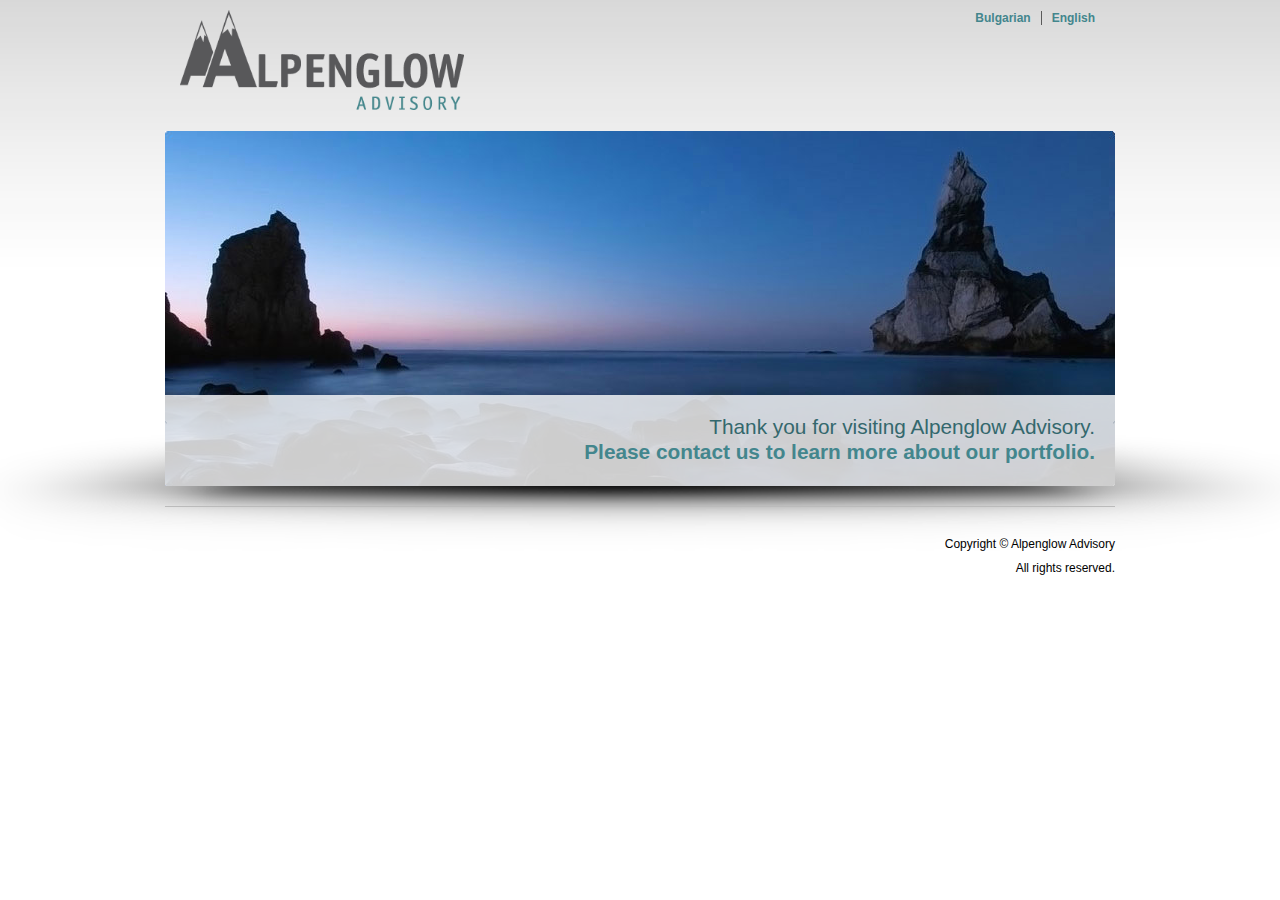
==== index.html @ 34eb944d "Initial commit of content for English version of static site." ====
<!DOCTYPE html PUBLIC "-//W3C//DTD XHTML+RDFa 1.0//EN"
  "http://www.w3.org/MarkUp/DTD/xhtml-rdfa-1.dtd">
<html xmlns="http://www.w3.org/1999/xhtml" xml:lang="en" version="XHTML+RDFa 1.0" dir="ltr"
  xmlns:content="http://purl.org/rss/1.0/modules/content/"
  xmlns:dc="http://purl.org/dc/terms/"
  xmlns:foaf="http://xmlns.com/foaf/0.1/"
  xmlns:og="http://ogp.me/ns#"
  xmlns:rdfs="http://www.w3.org/2000/01/rdf-schema#"
  xmlns:sioc="http://rdfs.org/sioc/ns#"
  xmlns:sioct="http://rdfs.org/sioc/types#"
  xmlns:skos="http://www.w3.org/2004/02/skos/core#"
  xmlns:xsd="http://www.w3.org/2001/XMLSchema#">

<head profile="http://www.w3.org/1999/xhtml/vocab">
<meta http-equiv="Content-Type" content="text/html; charset=utf-8" />
<link rel="shortcut icon" href="danland-ward_favicon_0.png" type="image/png" />
  <title>Alpenglow Advisory</title>
  <style type="text/css" media="all">
</style>
<style type="text/css" media="all">
@import url("style.css");
@import url("ward.css");
</style>

</head>
<body class="html front not-logged-in no-sidebars page-node page-node- page-node-1 node-type-page" >
    <div >
<div id="header">
<div id="header-wrapper">
	 
		<div id="logo-wrapper">
			<div class="logo">
				<a href="https://aadvisory.eu/index.html" title="Home"><img src="danland-ward_logo_0.png" alt="Home" /></a>
			</div>
		</div><!-- end logo wrapper -->
			
		<div id="search-box">
		</div><!-- /search-box -->
	
		<div id="authorize">
     <ul><li class="first"><a href="http://bg.aadvisory.eu">Bulgarian</a></li><li><a href="https://aadvisory.eu/index.html">English</a></li></ul>
		</div>
  </div><!-- end header-wrapper -->
</div> <!-- /header -->

<div style="clear:both"></div>

<div id="slideshow-wrapper">
<div class="slideshow-inner">
<div id="slideshow-preface">
 </div>
<div id="slideshow-bottom">
<div id="mission">  <div class="region region-highlighted">
    <div id="block-block-2" class="block block-block">


<div class="content">
  <p>Thank you for visiting Alpenglow Advisory.<br><a href="mailto:ward.miller@aadvisory.eu">Please contact us to learn more about our portfolio.</a></p>
</div> <!-- end block content -->
</div> <!-- end block -->
  </div>
</div></div><div class="slideshow">
<img src="sea.jpg" width="950" height="355" alt="slideshow 1"/>
</div>
</div>
</div>

<div style="clear:both"></div>
<div id="footer-wrapper">
<div id="footer">
   <div class="region region-footer">
    <div id="block-block-3" class="block block-block">


<div class="content">
  <p>Copyright &copy; Alpenglow Advisory<br />
All rights reserved.</p>
</div> <!-- end block content -->
</div> <!-- end block -->
  </div>
</div>
</div> <!-- end footer wrapper -->

<div style="clear:both"></div>
<div id="notice"><p>Theme by <a href="http://www.danetsoft.com">Danetsoft</a> and <a href="http://www.danpros.com">Danang Probo Sayekti</a> inspired by <a href="http://www.maksimer.no">Maksimer</a></p></div>
</div>
  </body>
</html>
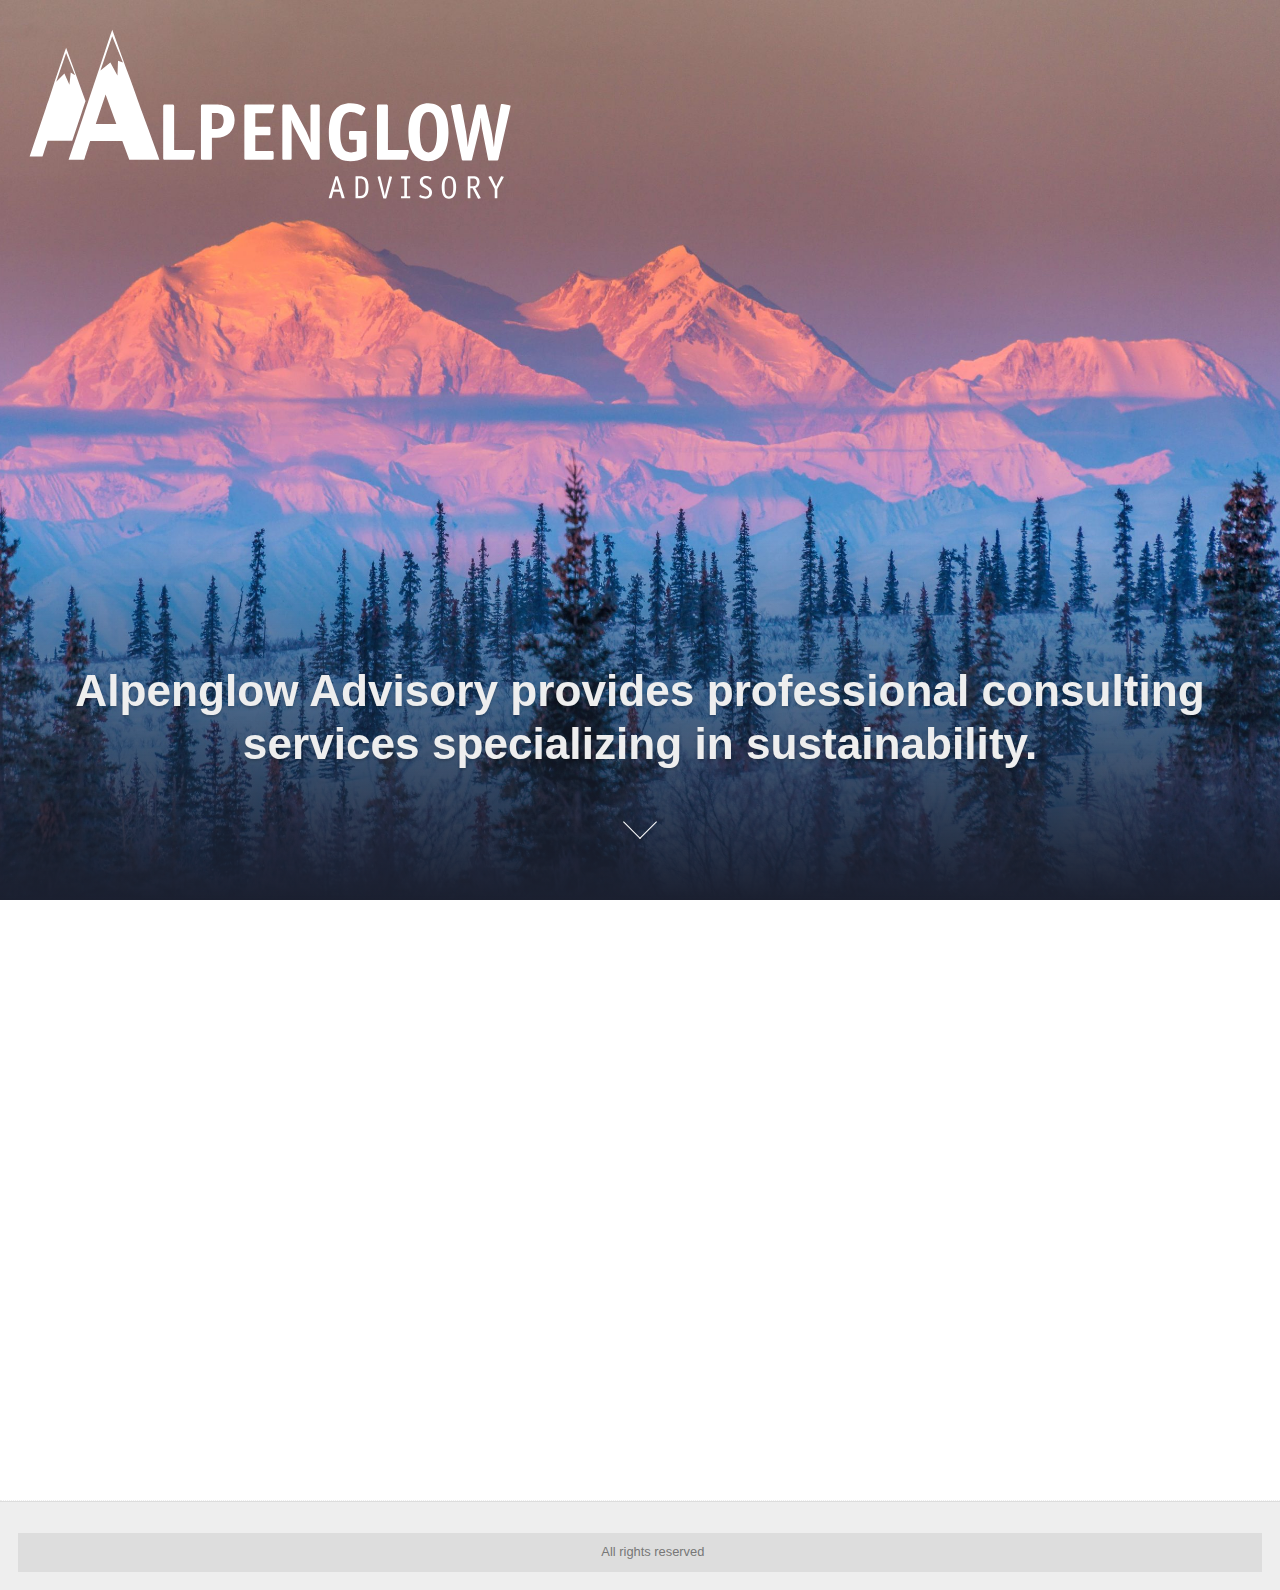
==== commit 6d28cfb4: "Replace site with new static version" ====
--- a/index.html
+++ b/index.html
@@ -1,88 +1,95 @@
-<!DOCTYPE html PUBLIC "-//W3C//DTD XHTML+RDFa 1.0//EN"
-  "http://www.w3.org/MarkUp/DTD/xhtml-rdfa-1.dtd">
-<html xmlns="http://www.w3.org/1999/xhtml" xml:lang="en" version="XHTML+RDFa 1.0" dir="ltr"
-  xmlns:content="http://purl.org/rss/1.0/modules/content/"
-  xmlns:dc="http://purl.org/dc/terms/"
-  xmlns:foaf="http://xmlns.com/foaf/0.1/"
-  xmlns:og="http://ogp.me/ns#"
-  xmlns:rdfs="http://www.w3.org/2000/01/rdf-schema#"
-  xmlns:sioc="http://rdfs.org/sioc/ns#"
-  xmlns:sioct="http://rdfs.org/sioc/types#"
-  xmlns:skos="http://www.w3.org/2004/02/skos/core#"
-  xmlns:xsd="http://www.w3.org/2001/XMLSchema#">
+<!DOCTYPE html>
+<html lang="en-US" class="no-js no-svg">
+<head>
+<meta charset="UTF-8">
+<meta name="viewport" content="width=device-width, initial-scale=1">
+<link rel="profile" href="http://gmpg.org/xfn/11">
+<title>Alpenglow Advisory &#8211; Environmental Advisory Services in Bulgaria</title>
+<meta name='robots' content='max-image-preview:large' />
+<link rel='stylesheet' href='style.css' type='text/css' media='all' />
+<script type='text/javascript' src='jquery.min.js%3Fver=3.6.1' id='jquery-core-js'></script>
+<script type='text/javascript' src='jquery-migrate.min.js%3Fver=3.3.2' id='jquery-migrate-js'></script>
+<script type='text/javascript' src='draco.js%3Fver=6.1' id='draco-script-js'></script>
+<link rel="canonical" href="https://aadvisory.eu/index.html" />
+<link rel='shortlink' href='https://aadvisory.eu/index.html' />
+<link rel="icon" href="aadvisory-favicon.png" sizes="32x32" />
+<link rel="icon" href="aadvisory-favicon.png" sizes="192x192" />
+<link rel="apple-touch-icon" href="aadvisory-favicon.png" />
+<meta name="msapplication-TileImage" content="./wp-content/uploads/2018/12/aadvisory-favicon.png" />
+</head>
 
-<head profile="http://www.w3.org/1999/xhtml/vocab">
-<meta http-equiv="Content-Type" content="text/html; charset=utf-8" />
-<link rel="shortcut icon" href="danland-ward_favicon_0.png" type="image/png" />
-  <title>Alpenglow Advisory</title>
-  <style type="text/css" media="all">
-</style>
-<style type="text/css" media="all">
-@import url("style.css");
-@import url("ward.css");
-</style>
+<body class="home page-template-default page page-id-5 wp-custom-logo">
+<div id="page" class="site draco-page">
 
-</head>
-<body class="html front not-logged-in no-sidebars page-node page-node- page-node-1 node-type-page" >
-    <div >
-<div id="header">
-<div id="header-wrapper">
-	 
-		<div id="logo-wrapper">
-			<div class="logo">
-				<a href="https://aadvisory.eu/index.html" title="Home"><img src="danland-ward_logo_0.png" alt="Home" /></a>
-			</div>
-		</div><!-- end logo wrapper -->
-			
-		<div id="search-box">
-		</div><!-- /search-box -->
-	
-		<div id="authorize">
-     <ul><li class="first"><a href="http://bg.aadvisory.eu">Bulgarian</a></li><li><a href="https://aadvisory.eu/index.html">English</a></li></ul>
-		</div>
-  </div><!-- end header-wrapper -->
-</div> <!-- /header -->
+<div class="header">
+  <div class="image-draco-header"></div>
+  <div class="header-top">
+      <!-- logo -->
 
-<div style="clear:both"></div>
+    <a href="https://aadvisory.eu/index.html" class="custom-logo-link" rel="home" aria-current="page"><img width="167" height="62" src="aadvisory-white-1.svg" class="custom-logo" alt="Alpenglow Advisory" decoding="async" /></a>
+</div>
 
-<div id="slideshow-wrapper">
-<div class="slideshow-inner">
-<div id="slideshow-preface">
- </div>
-<div id="slideshow-bottom">
-<div id="mission">  <div class="region region-highlighted">
-    <div id="block-block-2" class="block block-block">
+  <div class="info">
+    <h1>Alpenglow Advisory provides professional consulting services specializing in sustainability.</h1>
+
+  </div>
+  <a href="index.html#start" id="section06"><span></span></a>
+</div><!-- .custom-header -->
+
+	<div class="site-content-contain" id="start">
+		<div id="content" class="site-content">
+
+<div class="wrapmain">
+
+	<div id="primary" class="content-area">
+		<main id="main" class="site-main" role="main">
 
 
-<div class="content">
-  <p>Thank you for visiting Alpenglow Advisory.<br><a href="mailto:ward.miller@aadvisory.eu">Please contact us to learn more about our portfolio.</a></p>
-</div> <!-- end block content -->
-</div> <!-- end block -->
-  </div>
-</div></div><div class="slideshow">
-<img src="sea.jpg" width="950" height="355" alt="slideshow 1"/>
-</div>
-</div>
+<article id="post-5" class="post-5 page type-page status-publish hentry">
+
+	<header class="entry-header">
+
+	</header><!-- .entry-header -->
+
+	<div class="entry-content">
+
+<p>We are a small consultancy focused on providing superior quality service by dedicating resources to only select projects. With professional experience in research, investment banking, M&amp;A analysis, marketing, technical reporting, standards compliance, business development, general management and operations, we have a well-rounded understanding of how business works.</p>
+
+<p>With almost two decades of professional experience focused on increasing profitability through improved environmental performance, we excel in the areas of project management (PMI), green building (LEED), sustainability reporting (GRI), environmental management systems (ISO 14001), and creating as well as optimizing corporate sustainability projects and programs.</p>
+
+<p>Whether your organization is seeking a simple hour-long training on the business case for green building or a longer-term sustainability partner for more complex initiatives, it would be our pleasure to discuss your needs in more detail.</p>
+
+<p>As we are currently renovating our site, if you have any questions about the services we provide or how we can contribute to the sustainable development of your organization, please get in touch and ask for Ward.</p>
+
+<p><strong>Ward Miller, Principal</strong><br>Manager Sustainability  Alpenglow Advisory<br>U.S. Cell: (216) 400 &#8211; 0690<br>E.U. Mobile: +359 884 864 288</p>
+
+<p><a href="mailto:ward.miller@aadvisory.eu" target="_blank" rel="noreferrer noopener">ward.miller@aadvisory.eu</a></p>
+
+</div><!-- .entry-content -->
+
+</article><!-- #post-## -->
+
+</main><!-- #main -->
+</div><!-- #primary -->
 </div>
 
-<div style="clear:both"></div>
-<div id="footer-wrapper">
-<div id="footer">
-   <div class="region region-footer">
-    <div id="block-block-3" class="block block-block">
+</div><!-- #content -->
 
+<footer id="colophon" class="site-footer" role="contentinfo">
+<div class="wrap">
 
-<div class="content">
-  <p>Copyright &copy; Alpenglow Advisory<br />
-All rights reserved.</p>
-</div> <!-- end block content -->
-</div> <!-- end block -->
-  </div>
+<aside class="widget-area" role="complementary">
+<div class="widget-column footer-widget-1"></div>
+<div class="widget-column footer-widget-2">
 </div>
-</div> <!-- end footer wrapper -->
+</aside><!-- .widget-area -->
 
-<div style="clear:both"></div>
-<div id="notice"><p>Theme by <a href="http://www.danetsoft.com">Danetsoft</a> and <a href="http://www.danpros.com">Danang Probo Sayekti</a> inspired by <a href="http://www.maksimer.no">Maksimer</a></p></div>
-</div>
-  </body>
+<div class="site-info">All rights reserved</div><!-- .site-info -->
+<!-- Draco theme by <a href="https://www.webpsilon.com/en/wpthemes" rel="nofollow">Webpsilon</a>-->
+</div><!-- .wrap -->
+</footer><!-- #colophon -->
+</div><!-- .site-content-contain -->
+</div><!-- #page -->
+
+</body>
 </html>
--- a/style.css
+++ b/style.css
@@ -0,0 +1 @@
+@charset "UTF-8";:where(.wp-block-button__link){box-shadow:none;text-decoration:none;border-radius:9999px;padding:calc(.667em + 2px) calc(1.333em + 2px)}:where(.wp-block-columns.has-background){padding:1.25em 2.375em}@supports (position:sticky){.wp-block-cover-image:after,.wp-block-cover:after{content:none}}@supports (-webkit-overflow-scrolling:touch){.wp-block-cover-image.has-parallax,.wp-block-cover.has-parallax,.wp-block-cover__image-background.has-parallax,video.wp-block-cover__video-background.has-parallax{background-attachment:scroll}}:where(.wp-block-file__button){border-radius:2em;padding:.5em 1em}:where(.wp-block-file__button):is(a):active,:where(.wp-block-file__button):is(a):focus,:where(.wp-block-file__button):is(a):hover,:where(.wp-block-file__button):is(a):visited{box-shadow:none;color:#fff;opacity:.85;text-decoration:none}@supports ((-webkit-mask-image:none) or (mask-image:none)) or (-webkit-mask-image:none){.wp-block-image.is-style-circle-mask img{-webkit-mask-image:url(data:image/svg+xml;utf8,SVG_REPLACED);mask-image:url(data:image/svg+xml;utf8,SVG_REPLACED);mask-mode:alpha;-webkit-mask-repeat:no-repeat;mask-repeat:no-repeat;-webkit-mask-size:contain;mask-size:contain;-webkit-mask-position:center;mask-position:center;border-radius:0}}@keyframes overlay-menu__fade-in-animation{0%{opacity:0;transform:translateY(.5em)}to{opacity:1;transform:translateY(0)}}.is-small-text{font-size:.875em}.is-large-text{font-size:2.25em}:where(p.has-text-color:not(.has-link-color)) a{color:inherit}:where(.wp-block-search__button){border:1px solid #ccc;padding:.375em .625em}@supports (position:sticky){.wp-block-video [poster]{object-fit:cover}}:root{--wp--preset--font-size--normal:16px;--wp--preset--font-size--huge:42px}html :where(.has-border-color){border-style:solid}html :where([style*=border-top-color]){border-top-style:solid}html :where([style*=border-right-color]){border-right-style:solid}html :where([style*=border-bottom-color]){border-bottom-style:solid}html :where([style*=border-left-color]){border-left-style:solid}html :where([style*=border-width]){border-style:solid}html :where([style*=border-top-width]){border-top-style:solid}html :where([style*=border-right-width]){border-right-style:solid}html :where([style*=border-bottom-width]){border-bottom-style:solid}html :where([style*=border-left-width]){border-left-style:solid}html :where(img[class*=wp-image-]){height:auto;max-width:100%}/*! This file is auto-generated */body{--wp--preset--color--black:#000000;--wp--preset--color--cyan-bluish-gray:#abb8c3;--wp--preset--color--white:#ffffff;--wp--preset--color--pale-pink:#f78da7;--wp--preset--color--vivid-red:#cf2e2e;--wp--preset--color--luminous-vivid-orange:#ff6900;--wp--preset--color--luminous-vivid-amber:#fcb900;--wp--preset--color--light-green-cyan:#7bdcb5;--wp--preset--color--vivid-green-cyan:#00d084;--wp--preset--color--pale-cyan-blue:#8ed1fc;--wp--preset--color--vivid-cyan-blue:#0693e3;--wp--preset--color--vivid-purple:#9b51e0;--wp--preset--gradient--vivid-cyan-blue-to-vivid-purple:linear-gradient(135deg,rgba(6,147,227,1) 0%,rgb(155,81,224) 100%);--wp--preset--gradient--light-green-cyan-to-vivid-green-cyan:linear-gradient(135deg,rgb(122,220,180) 0%,rgb(0,208,130) 100%);--wp--preset--gradient--luminous-vivid-amber-to-luminous-vivid-orange:linear-gradient(135deg,rgba(252,185,0,1) 0%,rgba(255,105,0,1) 100%);--wp--preset--gradient--luminous-vivid-orange-to-vivid-red:linear-gradient(135deg,rgba(255,105,0,1) 0%,rgb(207,46,46) 100%);--wp--preset--gradient--very-light-gray-to-cyan-bluish-gray:linear-gradient(135deg,rgb(238,238,238) 0%,rgb(169,184,195) 100%);--wp--preset--gradient--cool-to-warm-spectrum:linear-gradient(135deg,rgb(74,234,220) 0%,rgb(151,120,209) 20%,rgb(207,42,186) 40%,rgb(238,44,130) 60%,rgb(251,105,98) 80%,rgb(254,248,76) 100%);--wp--preset--gradient--blush-light-purple:linear-gradient(135deg,rgb(255,206,236) 0%,rgb(152,150,240) 100%);--wp--preset--gradient--blush-bordeaux:linear-gradient(135deg,rgb(254,205,165) 0%,rgb(254,45,45) 50%,rgb(107,0,62) 100%);--wp--preset--gradient--luminous-dusk:linear-gradient(135deg,rgb(255,203,112) 0%,rgb(199,81,192) 50%,rgb(65,88,208) 100%);--wp--preset--gradient--pale-ocean:linear-gradient(135deg,rgb(255,245,203) 0%,rgb(182,227,212) 50%,rgb(51,167,181) 100%);--wp--preset--gradient--electric-grass:linear-gradient(135deg,rgb(202,248,128) 0%,rgb(113,206,126) 100%);--wp--preset--gradient--midnight:linear-gradient(135deg,rgb(2,3,129) 0%,rgb(40,116,252) 100%);--wp--preset--duotone--dark-grayscale:url('index.html');--wp--preset--duotone--grayscale:url('index.html');--wp--preset--duotone--purple-yellow:url('index.html');--wp--preset--duotone--blue-red:url('index.html');--wp--preset--duotone--midnight:url('index.html');--wp--preset--duotone--magenta-yellow:url('index.html');--wp--preset--duotone--purple-green:url('index.html');--wp--preset--duotone--blue-orange:url('index.html');--wp--preset--font-size--small:13px;--wp--preset--font-size--medium:20px;--wp--preset--font-size--large:36px;--wp--preset--font-size--x-large:42px;--wp--preset--spacing--20:0.44rem;--wp--preset--spacing--30:0.67rem;--wp--preset--spacing--40:1rem;--wp--preset--spacing--50:1.5rem;--wp--preset--spacing--60:2.25rem;--wp--preset--spacing--70:3.38rem;--wp--preset--spacing--80:5.06rem}:where(.is-layout-flex){gap:.5em}:where(.wp-block-columns.is-layout-flex){gap:2em}:where(.wp-block-columns.is-layout-flex){gap:2em}/*! This file is auto-generated */@font-face{font-family:dashicons;src:url(dashicons.eot%3F99ac726223c749443b642ce33df8b800);src:url(dashicons.eot%3F99ac726223c749443b642ce33df8b800) format("embedded-opentype"),url("[data-uri]") format("woff"),url(dashicons.ttf%3F99ac726223c749443b642ce33df8b800) format("truetype");font-weight:400;font-style:normal}html{line-height:1.15;-ms-text-size-adjust:100%;-webkit-text-size-adjust:100%;font-size:16px}@media screen and (min-width:25em){html{font-size:calc(14px + (16 - 14) * (100vw - 400px)/ (800 - 400))}}@media screen and (min-width:25em){html{font-size:calc(14px + (16 - 14) * (100vw - 400px)/ (800 - 400))}}@media screen and (min-width:50em){html{font-size:calc(14px + (16 - 14) * (100vw - 400px)/ (800 - 400))}}body{font-family:circular,sans-serif;font-style:normal;font-weight:400;line-height:1.5em;-ms-word-wrap:break-word;word-wrap:break-word;padding:0;margin:0;position:relative;color:#777;-webkit-tap-highlight-color:transparent;-webkit-font-smoothing:antialiased;-moz-osx-font-smoothing:grayscale;-webkit-text-size-adjust:100%}div,img{max-width:100%!important;overflow:hidden}body,html{max-width:100%!important}img{height:auto;max-width:100%!important}a{color:#111}p{line-height:1.5em}article,aside,footer,header,section{display:block}h1{font-size:2.4em;line-height:1.2em;margin:1.2em 0}h2{font-size:2em;line-height:1.2em;margin:1em 0}h3{font-size:1.4em;line-height:1.2em;margin:.7em 0}main{display:block}a{background-color:transparent;-webkit-text-decoration-skip:objects}strong{font-weight:inherit}strong{font-weight:bolder}small{font-size:80%}img{border-style:none}svg:not(:root){overflow:hidden}select{font-family:sans-serif;font-size:100%;line-height:1.15;margin:0}footer{display:block;background-color:#eee;padding:1em;border-top:1px solid #ddd}.widget{margin-right:3em;margin-left:2.5em;margin-bottom:2em;font-size:1em}footer .widget{margin-top:2em;margin-right:2em;margin-left:2em;margin-bottom:1em}.site-info{margin-top:1em;padding:1em;font-size:.7em;line-height:1em;width:100%;background-color:#ddd;text-align:center}select{text-transform:none}[type=reset],[type=submit],html [type=button]{-webkit-appearance:button}[type=button]::-moz-focus-inner,[type=reset]::-moz-focus-inner,[type=submit]::-moz-focus-inner{border-style:none;padding:0}[type=button]:-moz-focusring,[type=reset]:-moz-focusring,[type=submit]:-moz-focusring{outline:1px dotted ButtonText}[type=checkbox],[type=radio]{box-sizing:border-box;padding:0}[type=number]::-webkit-inner-spin-button,[type=number]::-webkit-outer-spin-button{height:auto}[type=search]{-webkit-appearance:textfield;outline-offset:-2px}[type=search]::-webkit-search-cancel-button,[type=search]::-webkit-search-decoration{-webkit-appearance:none}::-webkit-file-upload-button{-webkit-appearance:button;font:inherit}template{display:none}[hidden]{display:none}#start{background-color:#fff}.header{position:relative;overflow:visible;display:-webkit-flex;-webkit-flex-wrap:wrap;justify-content:center;align-items:-webkit-flex-start;align-content:-webkit-flex-start;height:700px;height:100vh;max-height:100%;min-height:200px;min-width:300px;color:#eee}.header:after{content:"";width:100%;height:40%;position:absolute;bottom:0;left:0;z-index:-1;background:linear-gradient(to bottom,rgba(0,0,0,0) 0,rgba(27,32,48,1) 100%)}.header a{color:#eee}.header2{position:relative;overflow:hidden;display:flex;flex-wrap:wrap;justify-content:center;align-items:flex-start;align-content:flex-start;height:100vh;min-height:400px;max-height:100vh;min-width:300px;color:#eee}.header2:after{content:"";width:100%;height:40%;position:absolute;bottom:0;left:0;z-index:-1}.header2 a{color:#eee}.logo{border:2px solid #fff;border-radius:3px;text-decoration:none;display:inline-block;margin-left:20px;margin-top:20px;padding:5px 10px;font-weight:600;font-size:1.2em;box-sizing:border-box}.custom-logo{margin-left:20px;margin-top:20px;max-width:50%!important;height:auto}.info{flex:0 0 auto;width:80%}.info{width:90%;left:5%;position:absolute;bottom:7em;text-align:center;text-shadow:0 2px 3px rgba(0,0,0,.2)}.info h4,.meta{font-size:.7em}.info h1{margin:0}.meta{font-style:italic}@keyframes grow{0%{transform:scale(1)}50%{transform:scale(1.2)}}.content{padding:5% 10%;text-align:justify}.header-top{position:absolute;overflow:visible;left:0;top:0;width:100%;z-index:9;padding-bottom:20px}article{border-bottom:1px dotted #eee}.entry-title{margin:0}a{text-decoration:none}.entry-header{margin-top:1.3em;margin-right:1.7em;margin-left:1.7em;margin-bottom:0}.entry-content{margin-bottom:1.8em;margin-right:1.7em;margin-left:1.7em;text-align:justify}.widget,article div,article header,article img,article p{opacity:0}#section06{position:absolute;bottom:1em;height:100px;width:100px}#section06 span{position:absolute;bottom:48px;left:50%;width:24px;height:24px;margin-left:-12px;border-left:1px solid #fff;border-bottom:1px solid #fff;-webkit-transform:rotate(-45deg);transform:rotate(-45deg);-webkit-animation:sdb05 1.5s infinite;animation:sdb05 1.5s infinite;box-sizing:border-box}@-webkit-keyframes sdb05{0%{-webkit-transform:rotate(-45deg) translate(0,0);opacity:0}50%{opacity:1}100%{-webkit-transform:rotate(-45deg) translate(-20px,20px);opacity:0}}@keyframes sdb05{0%{transform:rotate(-45deg) translate(0,0);opacity:0}50%{opacity:1}100%{transform:rotate(-45deg) translate(-20px,20px);opacity:0}}.widget-title{margin:.5em 0;margin-bottom:0}.draco-page .entry-content{margin-left:2.5em;margin-right:2.5em}@media screen and (min-width:48em){.widget{margin-right:1em;margin-left:2.5em;margin-bottom:2.5em;font-size:.7em;line-height:1.5em}footer .widget{padding:2em;margin:0;float:left;min-width:22%}footer aside .widget-column{display:flex}footer .widget-title{margin:0}}body{font-family:circular,sans-serif;font-style:normal;font-weight:400;padding:0;margin:0;position:relative;color:#777;-webkit-tap-highlight-color:transparent;-webkit-font-smoothing:antialiased;-moz-osx-font-smoothing:grayscale;-webkit-text-size-adjust:100%}a{color:#111}a:hover{color:#777}#start{background-color:#fff}footer{display:block;background-color:#eee;padding:1em;border-top:1px solid #ddd}.header{position:relative;overflow:visible;display:-webkit-flex;-webkit-flex-wrap:wrap;justify-content:center;align-items:-webkit-flex-start;align-content:-webkit-flex-start;height:700px;height:100vh;max-height:100%;min-height:200px;min-width:300px;color:#eee}.image-draco-header{width:100%;height:100%;position:fixed;top:0;left:0;-webkit-backface-visibility:hidden;backface-visibility:hidden;-webkit-transform:translateZ(0) scale(1,1);transform:translateZ(0);-ms-transform:translateZ(0);background:#222 url(Denali-Alpenglow_iStock-832238050_2mb-scaled.jpg) center center no-repeat;background-size:cover;background-attachment:scroll;-webkit-animation:grow 60s linear 10ms infinite;animation:grow 60s linear 10ms infinite;-webkit-transition:all .2s ease-in-out;transition:all .2s ease-in-out;z-index:-2}.custom-logo{min-width:500px}